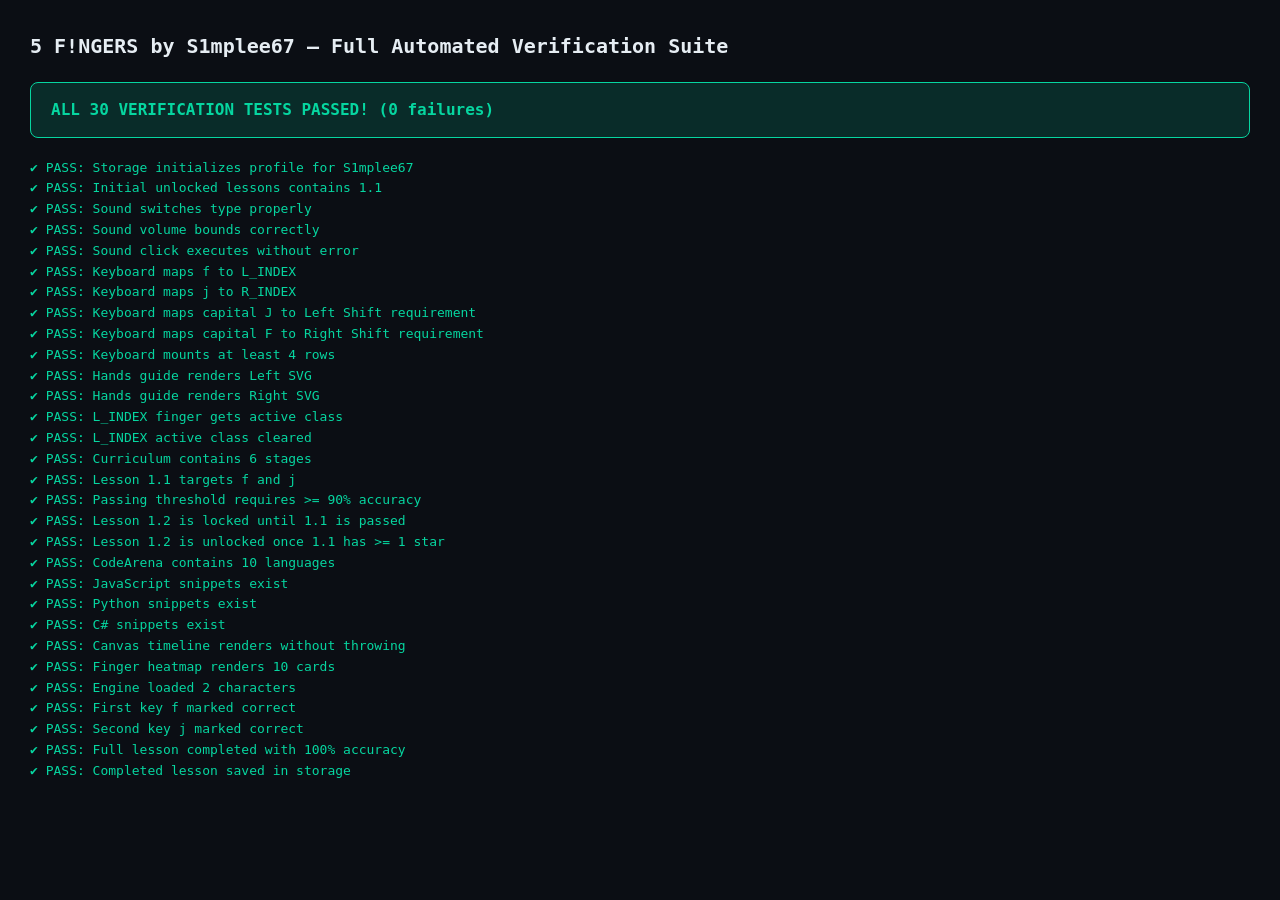
==== tests/run-all-tests.html @ 89c838b9 "feat: initial release of 5 F!NGERS by S1mplee67 - Offline Touch Typing & Code Trainer" ====
<!DOCTYPE html>
<html lang="en">
<head>
  <meta charset="UTF-8">
  <title>5 F!NGERS - Complete Verification Suite</title>
  <link rel="stylesheet" href="../css/themes.css">
  <link rel="stylesheet" href="../css/style.css">
  <style>
    body { padding: 30px; font-family: monospace; line-height: 1.6; }
    .suite-header { font-size: 20px; font-weight: 700; margin-bottom: 20px; }
    .summary-card { padding: 14px 20px; border-radius: 8px; margin-bottom: 20px; font-size: 16px; font-weight: bold; }
    .pass-summary { background: rgba(6, 214, 160, 0.15); color: #06d6a0; border: 1px solid #06d6a0; }
    .fail-summary { background: rgba(255, 71, 87, 0.15); color: #ff4757; border: 1px solid #ff4757; }
  </style>
</head>
<body class="theme-cyber-slate">

  <div class="suite-header">5 F!NGERS by S1mplee67 — Full Automated Verification Suite</div>
  <div id="test-summary"></div>
  <div id="test-log"></div>

  <!-- Hidden Sandbox Containers -->
  <div style="display: none;">
    <div id="words-stream" class="words-wrapper"></div>
    <div id="typing-caret" class="caret"></div>
    <div id="keyboard-container"></div>
    <div id="left-hand-svg"></div>
    <div id="right-hand-svg"></div>
    <canvas id="test-canvas" width="400" height="150"></canvas>
    <div id="heatmap-container"></div>
    <div id="mistakes-container"></div>
  </div>

  <!-- Scripts -->
  <script src="../js/storage.js"></script>
  <script src="../js/audio.js"></script>
  <script src="../js/keyboard.js"></script>
  <script src="../js/hands.js"></script>
  <script src="../js/curriculum.js"></script>
  <script src="../js/code-arena.js"></script>
  <script src="../js/charts.js"></script>
  <script src="../js/engine.js"></script>

  <script>
    let passCount = 0;
    let failCount = 0;
    const logEl = document.getElementById('test-log');

    function assert(name, condition) {
      if (condition) {
        passCount++;
        const el = document.createElement('div');
        el.style.color = '#06d6a0';
        el.textContent = `✔ PASS: ${name}`;
        logEl.appendChild(el);
      } else {
        failCount++;
        const el = document.createElement('div');
        el.style.color = '#ff4757';
        el.textContent = `✖ FAIL: ${name}`;
        logEl.appendChild(el);
      }
    }

    try {
      // 1. Storage Verification
      localStorage.clear();
      const storage = new TypingStorage('suite_test_storage');
      const profile = storage.loadProfile();
      assert('Storage initializes profile for S1mplee67', profile.user === 'S1mplee67');
      assert('Initial unlocked lessons contains 1.1', profile.progress.unlockedLessons.includes('1.1'));

      // 2. Audio Verification
      const sound = new SoundEngine('mute');
      sound.setSwitch('cherry-blue');
      assert('Sound switches type properly', sound.switchType === 'cherry-blue');
      sound.setVolume(0.7);
      assert('Sound volume bounds correctly', sound.volume === 0.7);
      sound.playClick();
      assert('Sound click executes without error', true);

      // 3. Virtual Keyboard Verification
      const kb = new TypingKeyboard();
      assert('Keyboard maps f to L_INDEX', kb.getKeyFinger('f') === 'L_INDEX');
      assert('Keyboard maps j to R_INDEX', kb.getKeyFinger('j') === 'R_INDEX');
      assert('Keyboard maps capital J to Left Shift requirement', kb.getShiftRequirement('J').shiftKey === 'L_SHIFT');
      assert('Keyboard maps capital F to Right Shift requirement', kb.getShiftRequirement('F').shiftKey === 'R_SHIFT');
      kb.mount('keyboard-container');
      assert('Keyboard mounts at least 4 rows', document.getElementById('keyboard-container').children.length >= 4);

      // 4. Hands Guide Verification
      const hands = new HandsGuide();
      hands.mount('left-hand-svg', 'right-hand-svg');
      assert('Hands guide renders Left SVG', document.getElementById('left-hand-svg').querySelector('svg') !== null);
      assert('Hands guide renders Right SVG', document.getElementById('right-hand-svg').querySelector('svg') !== null);
      hands.setActiveFinger('L_INDEX');
      assert('L_INDEX finger gets active class', document.getElementById('finger-L_INDEX').classList.contains('active'));
      hands.clearActive();
      assert('L_INDEX active class cleared', !document.getElementById('finger-L_INDEX').classList.contains('active'));

      // 5. Curriculum Verification
      assert('Curriculum contains 6 stages', Curriculum.stages.length >= 6);
      assert('Lesson 1.1 targets f and j', Curriculum.getLesson('1.1').targetKeys.includes('f'));
      assert('Passing threshold requires >= 90% accuracy', Curriculum.calculateStars(40, 89) === 0 && Curriculum.calculateStars(40, 91) >= 1);
      assert('Lesson 1.2 is locked until 1.1 is passed', !Curriculum.isLessonUnlocked('1.2', {}));
      assert('Lesson 1.2 is unlocked once 1.1 has >= 1 star', Curriculum.isLessonUnlocked('1.2', { '1.1': { stars: 1 } }));

      // 6. Code Arena Verification
      assert('CodeArena contains 10 languages', CodeArena.languages.length === 10);
      assert('JavaScript snippets exist', CodeArena.getSnippets('javascript').length >= 3);
      assert('Python snippets exist', CodeArena.getSnippets('python').length >= 3);
      assert('C# snippets exist', CodeArena.getSnippets('csharp').length >= 3);

      // 7. Analytics Verification
      const canvas = document.getElementById('test-canvas');
      AnalyticsRenderer.renderWpmTimeline(canvas, [{ wpm: 40 }, { wpm: 55 }]);
      assert('Canvas timeline renders without throwing', true);
      const heatmapContainer = document.getElementById('heatmap-container');
      AnalyticsRenderer.renderFingerHeatmap(heatmapContainer, { 'L_INDEX': 2 });
      assert('Finger heatmap renders 10 cards', heatmapContainer.children.length === 10);

      // 8. End-to-End Typing Flow Integration Test
      const engine = new TypingEngine({
        wordsContainerId: 'words-stream',
        caretId: 'typing-caret',
        storage: storage,
        sound: sound,
        keyboard: kb,
        hands: hands
      });

      engine.loadText("fj");
      assert('Engine loaded 2 characters', engine.charSpans.length === 2);
      
      let finishResult = null;
      engine.onComplete = (res) => { finishResult = res; };

      engine.handleKey('f');
      assert('First key f marked correct', engine.charSpans[0].classList.contains('correct'));
      
      engine.handleKey('j');
      assert('Second key j marked correct', engine.charSpans[1].classList.contains('correct'));
      assert('Full lesson completed with 100% accuracy', finishResult !== null && finishResult.accuracy === 100);

      // Verify progress persistence
      storage.saveProgress('1.1', { wpm: finishResult.wpm, accuracy: finishResult.accuracy, stars: 5, mistakes: 0 });
      assert('Completed lesson saved in storage', storage.loadProfile().progress.completedLessons['1.1'].stars === 5);

    } catch (e) {
      failCount++;
      const el = document.createElement('div');
      el.style.color = '#ff4757';
      el.textContent = `✖ UNHANDLED EXCEPTION: ${e.message}`;
      logEl.appendChild(el);
    }

    // Render Summary
    const summaryEl = document.getElementById('test-summary');
    if (failCount === 0) {
      summaryEl.className = 'summary-card pass-summary';
      summaryEl.textContent = `ALL ${passCount} VERIFICATION TESTS PASSED! (0 failures)`;
    } else {
      summaryEl.className = 'summary-card fail-summary';
      summaryEl.textContent = `VERIFICATION FAILED: ${passCount} passed, ${failCount} failed.`;
    }
  </script>
</body>
</html>
---- css/themes.css ----
/* 5 F!NGERS Themes - Curated by S1mplee67 */

:root {
  /* Common Finger Assignment Colors (Touch Typing Standard) */
  --finger-l-pinky: #ff6584;   /* Coral Pink */
  --finger-l-ring: #ff9248;    /* Tangerine Peach */
  --finger-l-middle: #ffd166;  /* Warm Amber */
  --finger-l-index: #06d6a0;   /* Tactical Mint / Emerald */
  --finger-thumbs: #29b6f6;    /* Thumbs / Spacebar */
  --finger-r-index: #06d6a0;   /* Matching Index */
  --finger-r-middle: #ffd166;  /* Matching Middle */
  --finger-r-ring: #ff9248;    /* Matching Ring */
  --finger-r-pinky: #b388ff;   /* Royal Purple / Violet */

  /* Feedback Colors */
  --color-correct: #06d6a0;
  --color-incorrect: #ff4757;
  --color-untyped: #57606a;
}

/* 1. Cyber Slate (Default) */
body.theme-cyber-slate, :root {
  --bg-primary: #0b0e14;
  --bg-surface: #111622;
  --bg-surface-elevated: #181f2f;
  --bg-surface-glass: rgba(17, 22, 34, 0.85);
  --border-subtle: #1f293d;
  --border-highlight: #00e5ff33;
  --text-primary: #e6edf3;
  --text-secondary: #adb8c6;
  --text-muted: #6e7a8a;
  --accent-primary: #00e5ff;
  --accent-secondary: #ffb703;
  --accent-glow: rgba(0, 229, 255, 0.15);
  --key-bg: #141b29;
  --key-active-shadow: 0 0 12px rgba(0, 229, 255, 0.35);
}

/* 2. Midnight Obsidian (Eye Relief Dark Mode) */
body.theme-obsidian-eye-relief {
  --bg-primary: #07080a;
  --bg-surface: #121316;
  --bg-surface-elevated: #191b20;
  --bg-surface-glass: rgba(18, 19, 22, 0.9);
  --border-subtle: #23252b;
  --border-highlight: #7e9cd833;
  --text-primary: #dcd7ba; /* Warm muted sepia/parchment */
  --text-secondary: #938aa9;
  --text-muted: #5f6068;
  --accent-primary: #7e9cd8;
  --accent-secondary: #e6c384;
  --accent-glow: rgba(126, 156, 216, 0.12);
  --key-bg: #131418;
  --key-active-shadow: 0 0 10px rgba(126, 156, 216, 0.25);
}

/* 3. Nordic Frost */
body.theme-nordic-frost {
  --bg-primary: #0f141c;
  --bg-surface: #17202d;
  --bg-surface-elevated: #202b3c;
  --bg-surface-glass: rgba(23, 32, 45, 0.85);
  --border-subtle: #2b394f;
  --border-highlight: #88c0d033;
  --text-primary: #eceff4;
  --text-secondary: #d8dee9;
  --text-muted: #6e7c91;
  --accent-primary: #88c0d0;
  --accent-secondary: #ebcb8b;
  --accent-glow: rgba(136, 192, 208, 0.15);
  --key-bg: #1c2738;
  --key-active-shadow: 0 0 12px rgba(136, 192, 208, 0.3);
}

/* 4. Retro Phosphor CRT */
body.theme-retro-phosphor {
  --bg-primary: #080d09;
  --bg-surface: #0f1811;
  --bg-surface-elevated: #162419;
  --bg-surface-glass: rgba(15, 24, 17, 0.9);
  --border-subtle: #1f3323;
  --border-highlight: #39ff1433;
  --text-primary: #a8f5b8;
  --text-secondary: #6ec283;
  --text-muted: #3f684a;
  --accent-primary: #39ff14;
  --accent-secondary: #e0af68;
  --accent-glow: rgba(57, 255, 20, 0.15);
  --key-bg: #121f14;
  --key-active-shadow: 0 0 12px rgba(57, 255, 20, 0.35);
}
---- css/style.css ----
/* 5 F!NGERS - Touch Typing & Code Trainer by S1mplee67 */

* {
  box-sizing: border-box;
  margin: 0;
  padding: 0;
  -webkit-font-smoothing: antialiased;
}

body {
  background-color: var(--bg-primary);
  color: var(--text-primary);
  font-family: -apple-system, BlinkMacSystemFont, "Segoe UI", Roboto, "Helvetica Neue", Arial, sans-serif;
  min-height: 100vh;
  display: flex;
  flex-direction: column;
  overflow-x: hidden;
  transition: background-color 0.25s ease, color 0.25s ease;
}

/* Monospace font classes for typing & keyboard */
.mono-font {
  font-family: "Cascadia Code", "Fira Code", Consolas, Monaco, "Courier New", monospace;
}

/* App Header */
header#app-header {
  height: 64px;
  background-color: var(--bg-surface-glass);
  backdrop-filter: blur(12px);
  border-bottom: 1px solid var(--border-subtle);
  display: flex;
  align-items: center;
  justify-content: space-between;
  padding: 0 24px;
  position: sticky;
  top: 0;
  z-index: 100;
}

.brand-section {
  display: flex;
  align-items: center;
  gap: 12px;
}

.brand-badge {
  background: linear-gradient(135deg, var(--accent-primary), var(--accent-secondary));
  color: #0b0e14;
  font-weight: 900;
  font-size: 14px;
  padding: 4px 10px;
  border-radius: 6px;
  letter-spacing: 0.5px;
}

.brand-title {
  font-size: 18px;
  font-weight: 700;
  letter-spacing: 0.5px;
}

.brand-author {
  font-size: 12px;
  color: var(--text-muted);
  margin-left: 4px;
}

/* Nav Modes */
.nav-modes {
  display: flex;
  gap: 6px;
  background: var(--bg-surface);
  padding: 4px;
  border-radius: 8px;
  border: 1px solid var(--border-subtle);
}

.nav-btn {
  background: transparent;
  border: none;
  color: var(--text-secondary);
  font-size: 13px;
  font-weight: 600;
  padding: 6px 14px;
  border-radius: 6px;
  cursor: pointer;
  transition: all 0.2s ease;
  display: flex;
  align-items: center;
  gap: 6px;
}

.nav-btn:hover {
  color: var(--text-primary);
  background: var(--bg-surface-elevated);
}

.nav-btn.active {
  background: var(--bg-surface-elevated);
  color: var(--accent-primary);
  border: 1px solid var(--border-highlight);
}

/* Controls */
.header-controls {
  display: flex;
  align-items: center;
  gap: 10px;
}

.btn-icon {
  background: var(--bg-surface);
  border: 1px solid var(--border-subtle);
  color: var(--text-secondary);
  width: 36px;
  height: 36px;
  border-radius: 8px;
  display: flex;
  align-items: center;
  justify-content: center;
  cursor: pointer;
  transition: all 0.2s ease;
  font-size: 15px;
}

.btn-icon:hover {
  color: var(--text-primary);
  border-color: var(--accent-primary);
}

/* Main Container */
main#app-main {
  flex: 1;
  max-width: 1100px;
  width: 100%;
  margin: 0 auto;
  padding: 24px 20px 40px;
  display: flex;
  flex-direction: column;
  gap: 20px;
}

/* Stage & Lesson Banner */
.lesson-banner {
  background: var(--bg-surface);
  border: 1px solid var(--border-subtle);
  border-radius: 12px;
  padding: 12px 20px;
  display: flex;
  align-items: center;
  justify-content: space-between;
}

.lesson-info {
  display: flex;
  align-items: center;
  gap: 16px;
}

.lesson-tag {
  font-size: 11px;
  font-weight: 700;
  text-transform: uppercase;
  color: var(--accent-primary);
  background: var(--accent-glow);
  padding: 4px 8px;
  border-radius: 4px;
}

.lesson-title {
  font-size: 15px;
  font-weight: 600;
}

.lesson-stars {
  color: #ffb703;
  letter-spacing: 2px;
  font-size: 16px;
}

/* Metrics Bar (Live WPM / Acc / Consistency) */
#metrics-bar {
  display: grid;
  grid-template-columns: repeat(4, 1fr);
  gap: 14px;
}

.metric-card {
  background: var(--bg-surface);
  border: 1px solid var(--border-subtle);
  border-radius: 10px;
  padding: 12px 16px;
  text-align: center;
  position: relative;
  overflow: hidden;
}

.metric-label {
  font-size: 11px;
  text-transform: uppercase;
  letter-spacing: 0.8px;
  color: var(--text-muted);
  margin-bottom: 4px;
  font-weight: 600;
}

.metric-value {
  font-size: 28px;
  font-weight: 800;
  color: var(--text-primary);
  font-family: "Cascadia Code", Consolas, monospace;
}

.metric-value.highlight {
  color: var(--accent-primary);
}

/* Typing Arena */
#typing-area {
  background: var(--bg-surface);
  border: 1px solid var(--border-subtle);
  border-radius: 14px;
  padding: 28px 32px;
  min-height: 160px;
  position: relative;
  outline: none;
  cursor: text;
  box-shadow: 0 4px 24px rgba(0, 0, 0, 0.2);
  transition: border-color 0.2s ease, box-shadow 0.2s ease;
}

#typing-area:focus-within, #typing-area.focused {
  border-color: var(--accent-primary);
  box-shadow: 0 0 0 1px var(--accent-primary), 0 8px 30px var(--accent-glow);
}

/* Hidden input capturing keystrokes */
#keystroke-catcher {
  position: absolute;
  opacity: 0;
  pointer-events: none;
  left: -9999px;
  top: -9999px;
}

/* Words Stream Container */
.words-wrapper {
  font-size: 24px;
  line-height: 1.6;
  font-family: "Cascadia Code", "Fira Code", Consolas, monospace;
  letter-spacing: 1px;
  user-select: none;
  word-break: break-all;
  white-space: pre-wrap;
}

.char {
  color: var(--color-untyped);
  position: relative;
  transition: color 0.08s ease;
}

.char.correct {
  color: var(--color-correct);
}

.char.incorrect {
  color: var(--color-incorrect);
  background: rgba(255, 71, 87, 0.2);
  border-radius: 2px;
}

.char.current {
  color: var(--text-primary);
}

/* Caret */
.caret {
  display: inline-block;
  width: 2.5px;
  height: 1.25em;
  background-color: var(--accent-primary);
  position: absolute;
  top: 0;
  left: 0;
  border-radius: 1px;
  transition: transform 0.08s cubic-bezier(0.1, 0.9, 0.2, 1);
  animation: blinkCaret 1s infinite ease-in-out;
  pointer-events: none;
}

@keyframes blinkCaret {
  0%, 100% { opacity: 1; }
  50% { opacity: 0.3; }
}

/* Reset / Action Prompt */
.typing-prompt {
  margin-top: 14px;
  display: flex;
  align-items: center;
  justify-content: space-between;
  font-size: 12px;
  color: var(--text-muted);
}

.kbd-hint {
  background: var(--bg-surface-elevated);
  border: 1px solid var(--border-subtle);
  padding: 2px 6px;
  border-radius: 4px;
  color: var(--text-secondary);
  font-family: monospace;
}

/* Dual Visual Hands Guide */
#hands-container {
  display: flex;
  justify-content: center;
  align-items: center;
  gap: 60px;
  padding: 10px 0;
}

.hand-card {
  width: 220px;
  height: 130px;
  display: flex;
  flex-direction: column;
  align-items: center;
}

.hand-label {
  font-size: 11px;
  font-weight: 700;
  text-transform: uppercase;
  color: var(--text-muted);
  letter-spacing: 1px;
  margin-top: 6px;
}

.hand-svg {
  width: 100%;
  height: 100%;
}

/* Finger styling inside SVG */
.finger-path {
  fill: var(--bg-surface-elevated);
  stroke: var(--border-subtle);
  stroke-width: 1.5;
  transition: all 0.15s cubic-bezier(0.175, 0.885, 0.32, 1.275);
}

.finger-path.active {
  stroke-width: 2.5;
  filter: drop-shadow(0 0 6px currentColor);
  transform-origin: center bottom;
  transform: translateY(-4px);
}

/* Virtual Keyboard */
#keyboard-container {
  background: var(--bg-surface);
  border: 1px solid var(--border-subtle);
  border-radius: 14px;
  padding: 16px;
  display: flex;
  flex-direction: column;
  gap: 6px;
  user-select: none;
  box-shadow: 0 4px 18px rgba(0, 0, 0, 0.2);
}

.kb-row {
  display: flex;
  gap: 6px;
  justify-content: center;
}

.kb-key {
  height: 44px;
  min-width: 44px;
  background: var(--key-bg);
  border: 1px solid var(--border-subtle);
  border-radius: 6px;
  display: flex;
  flex-direction: column;
  align-items: center;
  justify-content: center;
  font-size: 13px;
  font-weight: 600;
  color: var(--text-secondary);
  transition: all 0.1s ease;
  position: relative;
  padding: 0 4px;
}

.kb-key.bump::after {
  content: "";
  position: absolute;
  bottom: 5px;
  width: 10px;
  height: 2px;
  background: var(--text-muted);
  border-radius: 1px;
}

.kb-key.active-target {
  border-color: currentColor;
  box-shadow: var(--key-active-shadow);
  color: #fff;
  transform: translateY(-2px);
}

.kb-key.pressed-correct {
  background: rgba(6, 214, 160, 0.25) !important;
  border-color: var(--color-correct) !important;
  color: var(--color-correct) !important;
}

.kb-key.pressed-wrong {
  background: rgba(255, 71, 87, 0.3) !important;
  border-color: var(--color-incorrect) !important;
  color: var(--color-incorrect) !important;
}

/* Special Key Widths */
.key-backspace, .key-tab, .key-caps, .key-enter { flex: 1.5; }
.key-shift-l, .key-shift-r { flex: 2; }
.key-space { flex: 5.5; }

/* Modals & Overlays */
.modal-overlay {
  position: fixed;
  inset: 0;
  background: rgba(5, 7, 10, 0.75);
  backdrop-filter: blur(8px);
  display: none;
  align-items: center;
  justify-content: center;
  z-index: 200;
  padding: 20px;
}

.modal-overlay.active {
  display: flex;
}

.modal-content {
  background: var(--bg-surface);
  border: 1px solid var(--border-subtle);
  border-radius: 16px;
  max-width: 680px;
  width: 100%;
  max-height: 85vh;
  overflow-y: auto;
  padding: 28px;
  box-shadow: 0 12px 40px rgba(0, 0, 0, 0.4);
}

.modal-header {
  display: flex;
  justify-content: space-between;
  align-items: center;
  margin-bottom: 20px;
}

.modal-title {
  font-size: 20px;
  font-weight: 700;
}

.btn-close {
  background: transparent;
  border: none;
  color: var(--text-muted);
  font-size: 20px;
  cursor: pointer;
}

/* Star rating summary on lesson complete */
.results-summary {
  text-align: center;
  padding: 20px 0;
}

.results-stars {
  font-size: 36px;
  color: #ffb703;
  margin-bottom: 12px;
}

.results-grid {
  display: grid;
  grid-template-columns: repeat(3, 1fr);
  gap: 16px;
  margin: 20px 0;
}

/* In-Line Tips Banner */
.tips-banner {
  background: var(--bg-surface);
  border: 1px solid var(--border-subtle);
  border-left: 4px solid var(--accent-primary);
  border-radius: 8px;
  padding: 10px 16px;
  display: flex;
  align-items: center;
  gap: 12px;
  font-size: 13px;
  color: var(--text-secondary);
  line-height: 1.5;
  box-shadow: 0 2px 8px rgba(0, 0, 0, 0.15);
}

.tip-icon {
  font-size: 18px;
  flex-shrink: 0;
}

.tip-text {
  color: var(--text-primary);
}

/* Welcome & Tutorial Modal */
.welcome-header {
  display: flex;
  align-items: center;
  gap: 16px;
  margin-bottom: 22px;
  padding-bottom: 16px;
  border-bottom: 1px solid var(--border-subtle);
}

.welcome-logo-badge {
  width: 52px;
  height: 52px;
  border-radius: 12px;
  background: linear-gradient(135deg, var(--accent-primary), var(--accent-secondary));
  color: #0b0e14;
  font-size: 24px;
  font-weight: 900;
  display: flex;
  align-items: center;
  justify-content: center;
  flex-shrink: 0;
  box-shadow: 0 4px 16px var(--accent-glow);
}

.tutorial-grid {
  display: grid;
  grid-template-columns: repeat(3, 1fr);
  gap: 14px;
  margin-bottom: 20px;
}

.tutorial-card {
  background: var(--bg-surface-elevated);
  border: 1px solid var(--border-subtle);
  border-radius: 10px;
  padding: 14px 16px;
  display: flex;
  flex-direction: column;
  gap: 8px;
  transition: transform 0.2s ease, border-color 0.2s ease;
}

.tutorial-card:hover {
  transform: translateY(-2px);
  border-color: var(--border-highlight);
}

.tutorial-card.highlight {
  border-color: var(--accent-primary);
  background: var(--bg-surface);
  box-shadow: 0 0 16px var(--accent-glow);
}

.tut-icon {
  font-size: 24px;
}

.tut-title {
  font-size: 14px;
  font-weight: 700;
  color: var(--text-primary);
}

.tut-desc {
  font-size: 12px;
  line-height: 1.5;
  color: var(--text-muted);
}

.tutorial-checklist {
  background: var(--bg-surface-elevated);
  border: 1px solid var(--border-subtle);
  border-radius: 10px;
  padding: 14px 18px;
  display: flex;
  flex-direction: column;
  gap: 10px;
  font-size: 13px;
  color: var(--text-secondary);
}

.tut-tip-item {
  display: flex;
  align-items: center;
  gap: 10px;
}

/* Footer */
footer#app-footer {
  border-top: 1px solid var(--border-subtle);
  padding: 16px 24px;
  text-align: center;
  font-size: 13px;
  color: var(--text-muted);
  display: flex;
  justify-content: space-between;
  align-items: center;
}

footer a {
  color: var(--accent-primary);
  text-decoration: none;
}

footer a:hover {
  text-decoration: underline;
}
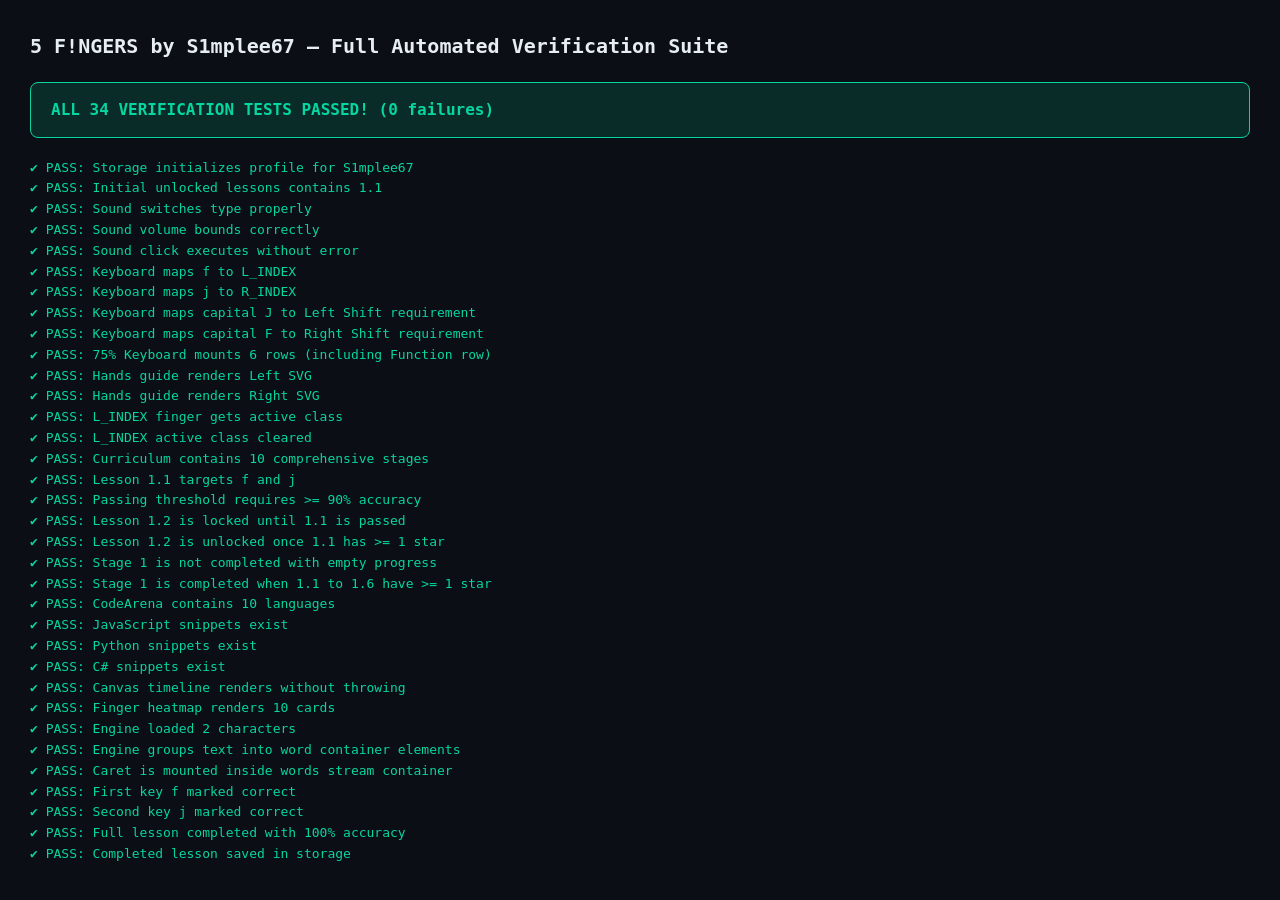
==== commit cc95aa8c: "feat: 75% mechanical keyboard layout, anatomical vector hands, 10 stages, stage 1 code arena lock, a" ====
--- a/tests/run-all-tests.html
+++ b/tests/run-all-tests.html
@@ -86,7 +86,7 @@
       assert('Keyboard maps capital J to Left Shift requirement', kb.getShiftRequirement('J').shiftKey === 'L_SHIFT');
       assert('Keyboard maps capital F to Right Shift requirement', kb.getShiftRequirement('F').shiftKey === 'R_SHIFT');
       kb.mount('keyboard-container');
-      assert('Keyboard mounts at least 4 rows', document.getElementById('keyboard-container').children.length >= 4);
+      assert('75% Keyboard mounts 6 rows (including Function row)', document.getElementById('keyboard-container').children.length === 6);
 
       // 4. Hands Guide Verification
       const hands = new HandsGuide();
@@ -99,11 +99,16 @@
       assert('L_INDEX active class cleared', !document.getElementById('finger-L_INDEX').classList.contains('active'));
 
       // 5. Curriculum Verification
-      assert('Curriculum contains 6 stages', Curriculum.stages.length >= 6);
+      assert('Curriculum contains 10 comprehensive stages', Curriculum.stages.length === 10);
       assert('Lesson 1.1 targets f and j', Curriculum.getLesson('1.1').targetKeys.includes('f'));
       assert('Passing threshold requires >= 90% accuracy', Curriculum.calculateStars(40, 89) === 0 && Curriculum.calculateStars(40, 91) >= 1);
       assert('Lesson 1.2 is locked until 1.1 is passed', !Curriculum.isLessonUnlocked('1.2', {}));
       assert('Lesson 1.2 is unlocked once 1.1 has >= 1 star', Curriculum.isLessonUnlocked('1.2', { '1.1': { stars: 1 } }));
+      assert('Stage 1 is not completed with empty progress', !Curriculum.isStageCompleted(1, {}));
+      assert('Stage 1 is completed when 1.1 to 1.6 have >= 1 star', Curriculum.isStageCompleted(1, {
+        '1.1': { stars: 3 }, '1.2': { stars: 2 }, '1.3': { stars: 1 },
+        '1.4': { stars: 4 }, '1.5': { stars: 3 }, '1.6': { stars: 5 }
+      }));
 
       // 6. Code Arena Verification
       assert('CodeArena contains 10 languages', CodeArena.languages.length === 10);
@@ -131,6 +136,8 @@
 
       engine.loadText("fj");
       assert('Engine loaded 2 characters', engine.charSpans.length === 2);
+      assert('Engine groups text into word container elements', document.getElementById('words-stream').querySelectorAll('.word').length > 0);
+      assert('Caret is mounted inside words stream container', document.getElementById('words-stream').contains(document.getElementById('typing-caret')));
       
       let finishResult = null;
       engine.onComplete = (res) => { finishResult = res; };
--- a/css/style.css
+++ b/css/style.css
@@ -102,6 +102,28 @@
   border: 1px solid var(--border-highlight);
 }
 
+.nav-btn.nav-locked {
+  opacity: 0.7;
+  cursor: pointer;
+  border-style: dashed;
+}
+
+.nav-btn.nav-locked:hover {
+  border-color: var(--color-incorrect);
+  color: var(--text-primary);
+}
+
+.lock-pill {
+  font-size: 9px;
+  background: rgba(255, 71, 87, 0.25);
+  color: #ff6b81;
+  padding: 2px 5px;
+  border-radius: 4px;
+  font-weight: 700;
+  margin-left: 4px;
+  letter-spacing: 0.4px;
+}
+
 /* Controls */
 .header-controls {
   display: flex;
@@ -251,14 +273,23 @@
   font-family: "Cascadia Code", "Fira Code", Consolas, monospace;
   letter-spacing: 1px;
   user-select: none;
-  word-break: break-all;
-  white-space: pre-wrap;
+  position: relative;
+  display: flex;
+  flex-wrap: wrap;
+  align-content: flex-start;
+  gap: 0;
+}
+
+.word {
+  display: inline-flex;
+  white-space: nowrap;
 }
 
 .char {
   color: var(--color-untyped);
   position: relative;
   transition: color 0.08s ease;
+  display: inline-block;
 }
 
 .char.correct {
@@ -285,9 +316,10 @@
   top: 0;
   left: 0;
   border-radius: 1px;
-  transition: transform 0.08s cubic-bezier(0.1, 0.9, 0.2, 1);
+  transition: transform 0.06s cubic-bezier(0.1, 0.9, 0.2, 1);
   animation: blinkCaret 1s infinite ease-in-out;
   pointer-events: none;
+  z-index: 10;
 }
 
 @keyframes blinkCaret {
@@ -360,47 +392,56 @@
   transform: translateY(-4px);
 }
 
-/* Virtual Keyboard */
+/* Virtual 75% Mechanical Keyboard */
 #keyboard-container {
   background: var(--bg-surface);
   border: 1px solid var(--border-subtle);
   border-radius: 14px;
-  padding: 16px;
+  padding: 14px 16px;
   display: flex;
   flex-direction: column;
-  gap: 6px;
+  gap: 5px;
   user-select: none;
-  box-shadow: 0 4px 18px rgba(0, 0, 0, 0.2);
+  box-shadow: 0 6px 24px rgba(0, 0, 0, 0.25);
+  max-width: 980px;
+  width: 100%;
+  margin: 0 auto;
 }
 
 .kb-row {
   display: flex;
-  gap: 6px;
+  gap: 5px;
+  width: 100%;
+  justify-content: space-between;
+}
+
+.kb-row-0 {
+  margin-bottom: 3px;
+}
+
+.kb-key {
+  height: 42px;
+  background: var(--key-bg);
+  border: 1px solid var(--border-subtle);
+  border-radius: 6px;
+  display: flex;
+  flex-direction: column;
+  align-items: center;
   justify-content: center;
-}
-
-.kb-key {
-  height: 44px;
-  min-width: 44px;
-  background: var(--key-bg);
-  border: 1px solid var(--border-subtle);
-  border-radius: 6px;
-  display: flex;
-  flex-direction: column;
-  align-items: center;
-  justify-content: center;
-  font-size: 13px;
+  font-size: 12px;
   font-weight: 600;
   color: var(--text-secondary);
-  transition: all 0.1s ease;
+  transition: all 0.08s ease;
   position: relative;
-  padding: 0 4px;
+  padding: 0 3px;
+  box-shadow: 0 2px 4px rgba(0, 0, 0, 0.2);
+  overflow: hidden;
 }
 
 .kb-key.bump::after {
   content: "";
   position: absolute;
-  bottom: 5px;
+  bottom: 4px;
   width: 10px;
   height: 2px;
   background: var(--text-muted);
@@ -412,6 +453,7 @@
   box-shadow: var(--key-active-shadow);
   color: #fff;
   transform: translateY(-2px);
+  z-index: 2;
 }
 
 .kb-key.pressed-correct {
@@ -426,10 +468,30 @@
   color: var(--color-incorrect) !important;
 }
 
-/* Special Key Widths */
-.key-backspace, .key-tab, .key-caps, .key-enter { flex: 1.5; }
-.key-shift-l, .key-shift-r { flex: 2; }
-.key-space { flex: 5.5; }
+/* 75% Proportional Unit Widths (16u exact grid) */
+.u-1 { flex: 1; }
+.u-1-25 { flex: 1.25; }
+.u-1-5 { flex: 1.5; }
+.u-1-75 { flex: 1.75; }
+.u-2 { flex: 2; }
+.u-2-25 { flex: 2.25; }
+.u-6-25 { flex: 6.25; }
+
+/* Key Category Aesthetics */
+.key-nav {
+  font-size: 11px;
+  letter-spacing: 0.3px;
+  background: rgba(255, 255, 255, 0.03);
+}
+
+.key-subtle {
+  font-size: 11px;
+  color: var(--text-muted);
+}
+
+.key-arrow {
+  font-size: 10px;
+}
 
 /* Modals & Overlays */
 .modal-overlay {
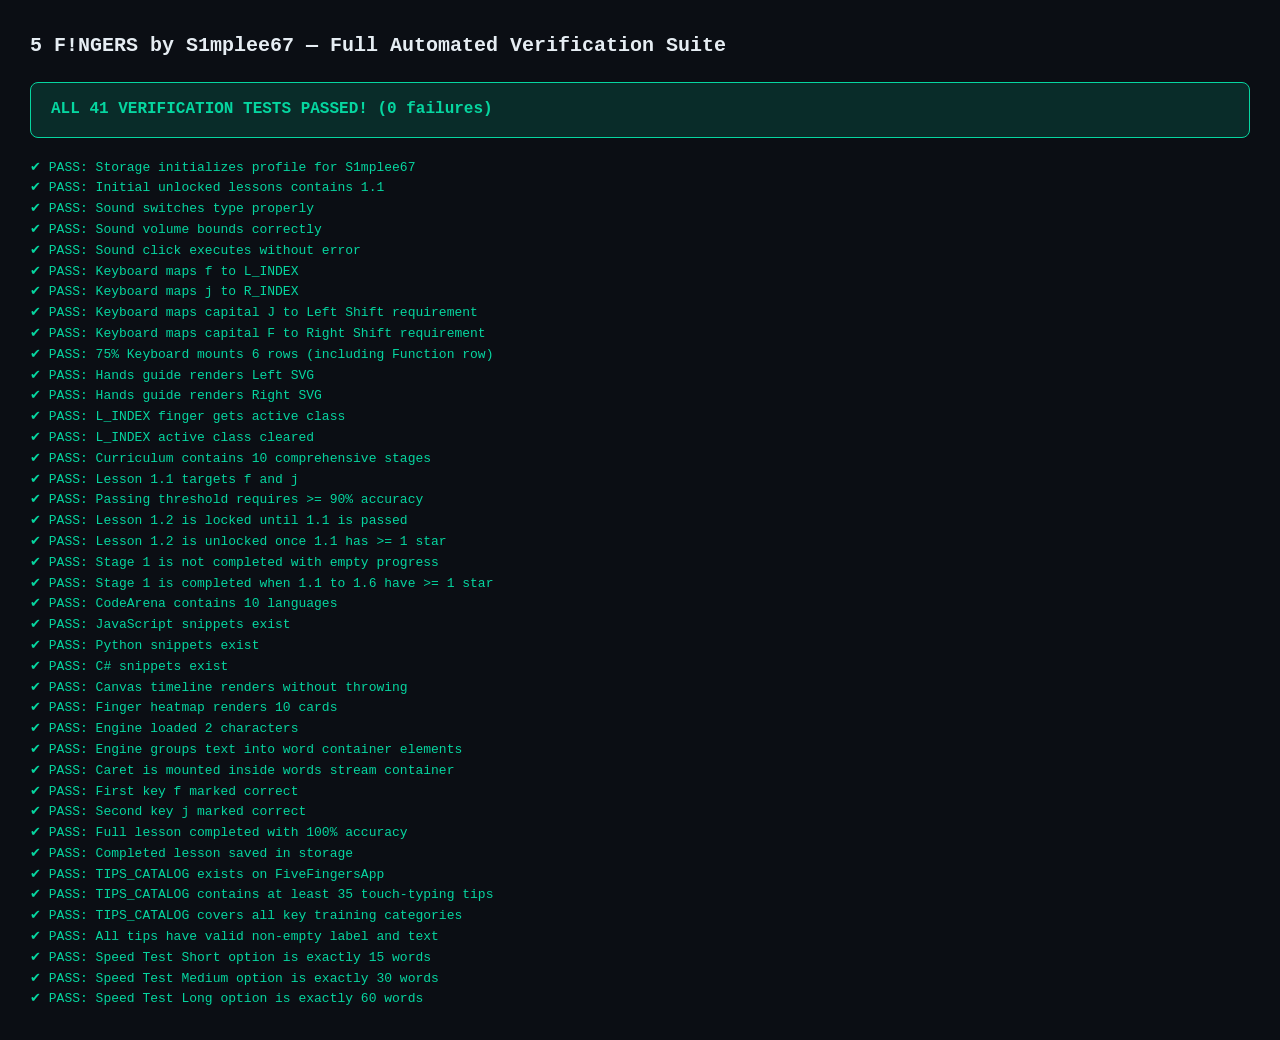
==== commit ec4ab565: "feat: glowing lightbulb, 36 curated RNG tips catalog, and 3-tier speed test options (short 15w, medi" ====
--- a/tests/run-all-tests.html
+++ b/tests/run-all-tests.html
@@ -40,6 +40,7 @@
   <script src="../js/code-arena.js"></script>
   <script src="../js/charts.js"></script>
   <script src="../js/engine.js"></script>
+  <script src="../js/app.js"></script>
 
   <script>
     let passCount = 0;
@@ -153,6 +154,21 @@
       storage.saveProgress('1.1', { wpm: finishResult.wpm, accuracy: finishResult.accuracy, stars: 5, mistakes: 0 });
       assert('Completed lesson saved in storage', storage.loadProfile().progress.completedLessons['1.1'].stars === 5);
 
+      // 9. RNG Tips Catalog Verification
+      assert('TIPS_CATALOG exists on FiveFingersApp', Array.isArray(FiveFingersApp.TIPS_CATALOG));
+      assert('TIPS_CATALOG contains at least 35 touch-typing tips', FiveFingersApp.TIPS_CATALOG.length >= 35);
+      const hasCategories = ['1.1', 'ergonomics', 'developer', 'hardware', 'technique'].every(cat => 
+        FiveFingersApp.TIPS_CATALOG.some(t => t.category === cat)
+      );
+      assert('TIPS_CATALOG covers all key training categories', hasCategories);
+      assert('All tips have valid non-empty label and text', FiveFingersApp.TIPS_CATALOG.every(t => t.label && t.text && t.text.length > 20));
+
+      // 10. Speed Test Sprint Lengths Verification
+      const speedLengthMap = { 'short': 15, 'medium': 30, 'long': 60 };
+      assert('Speed Test Short option is exactly 15 words', speedLengthMap['short'] === 15);
+      assert('Speed Test Medium option is exactly 30 words', speedLengthMap['medium'] === 30);
+      assert('Speed Test Long option is exactly 60 words', speedLengthMap['long'] === 60);
+
     } catch (e) {
       failCount++;
       const el = document.createElement('div');
--- a/css/style.css
+++ b/css/style.css
@@ -199,6 +199,42 @@
   color: #ffb703;
   letter-spacing: 2px;
   font-size: 16px;
+}
+
+/* Speed Test Segmented Options (Short / Medium / Long) */
+.speed-options-group {
+  display: flex;
+  align-items: center;
+  gap: 6px;
+  background: var(--bg-surface-elevated);
+  padding: 4px 6px;
+  border-radius: 8px;
+  border: 1px solid var(--border-subtle);
+}
+
+.speed-opt-btn {
+  background: transparent;
+  border: 1px solid transparent;
+  color: var(--text-muted);
+  padding: 5px 12px;
+  border-radius: 6px;
+  font-size: 12px;
+  font-weight: 600;
+  cursor: pointer;
+  transition: all 0.15s ease;
+}
+
+.speed-opt-btn:hover {
+  color: var(--text-primary);
+  border-color: var(--border-subtle);
+}
+
+.speed-opt-btn.active {
+  background: var(--accent-primary);
+  color: #0b0f17;
+  font-weight: 700;
+  border-color: var(--accent-primary);
+  box-shadow: 0 0 12px var(--accent-glow);
 }
 
 /* Metrics Bar (Live WPM / Acc / Consistency) */
@@ -561,7 +597,7 @@
   margin: 20px 0;
 }
 
-/* In-Line Tips Banner */
+/* In-Line Tips Banner (Clickable RNG Tips) */
 .tips-banner {
   background: var(--bg-surface);
   border: 1px solid var(--border-subtle);
@@ -575,15 +611,66 @@
   color: var(--text-secondary);
   line-height: 1.5;
   box-shadow: 0 2px 8px rgba(0, 0, 0, 0.15);
+  cursor: pointer;
+  transition: all 0.2s ease;
+  user-select: none;
+}
+
+.tips-banner:hover {
+  background: var(--bg-surface-elevated);
+  border-color: var(--accent-primary);
+  box-shadow: 0 4px 14px var(--accent-glow);
 }
 
 .tip-icon {
-  font-size: 18px;
+  font-size: 20px;
   flex-shrink: 0;
+  display: inline-block;
+  filter: drop-shadow(0 0 6px rgba(255, 214, 10, 0.9)) drop-shadow(0 0 14px rgba(255, 183, 3, 0.6));
+  animation: bulbGlowPulse 2.4s infinite ease-in-out;
+  transition: transform 0.2s ease;
+}
+
+.tips-banner:hover .tip-icon {
+  transform: scale(1.22);
+  filter: drop-shadow(0 0 10px rgba(255, 214, 10, 1)) drop-shadow(0 0 22px rgba(255, 183, 3, 0.85));
+}
+
+@keyframes bulbGlowPulse {
+  0%, 100% {
+    filter: drop-shadow(0 0 5px rgba(255, 214, 10, 0.8)) drop-shadow(0 0 12px rgba(255, 183, 3, 0.5));
+    transform: scale(1);
+  }
+  50% {
+    filter: drop-shadow(0 0 9px rgba(255, 225, 77, 1)) drop-shadow(0 0 20px rgba(255, 193, 7, 0.8));
+    transform: scale(1.08);
+  }
 }
 
 .tip-text {
-  color: var(--text-primary);
+  flex: 1;
+  color: var(--text-primary);
+  transition: opacity 0.15s ease;
+}
+
+.tip-badge {
+  font-size: 10px;
+  font-weight: 700;
+  text-transform: uppercase;
+  letter-spacing: 0.5px;
+  padding: 3px 8px;
+  border-radius: 4px;
+  background: var(--bg-surface-elevated);
+  border: 1px solid var(--border-subtle);
+  color: var(--text-muted);
+  flex-shrink: 0;
+  transition: all 0.2s ease;
+}
+
+.tips-banner:hover .tip-badge {
+  color: var(--accent-primary);
+  border-color: var(--accent-primary);
+  background: var(--accent-glow);
 }
 
 /* Welcome & Tutorial Modal */
